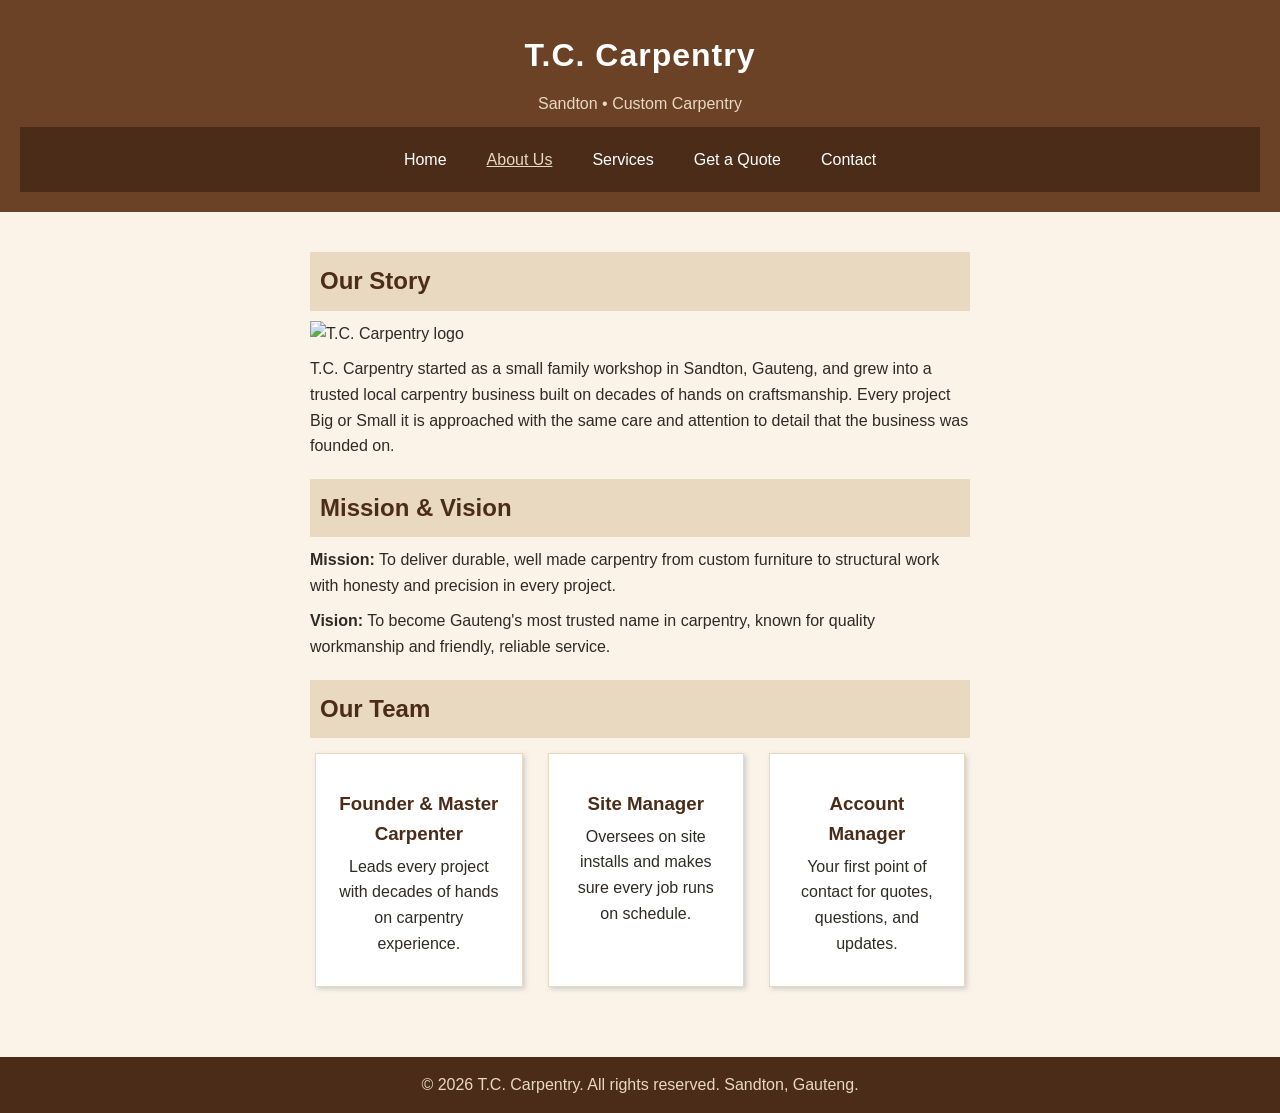
==== about.html @ 2064ab6b "Update all HTML pages with SEO and Part 2 improvements Added meta descriptions and improved semantic" ====
<!DOCTYPE html>
<html lang="en">
<head>
  <meta charset="UTF-8">
  <meta name="viewport" content="width=device-width, initial-scale=1.0">
  <title>T.C. Carpentry | About Us</title>
  <link rel="stylesheet" href="css/style.css">
</head>
<body>

  <header>
    <h1>T.C. Carpentry</h1>
    <p>Sandton &bull; Custom Carpentry</p>

    <nav>
      <ul>
        <li><a href="index.html">Home</a></li>
        <li><a href="about.html" class="current">About Us</a></li>
        <li><a href="services.html">Services</a></li>
        <li><a href="enquiry.html">Get a Quote</a></li>
        <li><a href="contact.html">Contact</a></li>
      </ul>
    </nav>
  </header>

  <main>
    <h2>Our Story</h2>
    <img class="responsive-image" src="images/Edited picture of mePM.png" alt="T.C. Carpentry logo">
    <p>
      T.C. Carpentry started as a small family workshop in Sandton, Gauteng,
      and grew into a trusted local carpentry business built on decades of
      hands on craftsmanship. Every project Big or Small it is approached
      with the same care and attention to detail that the business was
      founded on.
    </p>

    <h2>Mission &amp; Vision</h2>
    <p>
      <strong>Mission:</strong> To deliver durable, well made carpentry
      from custom furniture to structural work with honesty and precision
      in every project.
    </p>
    <p>
      <strong>Vision:</strong> To become Gauteng's most trusted name in
      carpentry, known for quality workmanship and friendly, reliable service.
    </p>

    <h2>Our Team</h2>

    <div class="container">
      <div>
        <h3>Founder &amp; Master Carpenter</h3>
        <p>Leads every project with decades of hands on carpentry experience.</p>
      </div>

      <div>
        <h3>Site Manager</h3>
        <p>Oversees on site installs and makes sure every job runs on schedule.</p>
      </div>

      <div>
        <h3>Account Manager</h3>
        <p>Your first point of contact for quotes, questions, and updates.</p>
      </div>
    </div>
  </main>

  <footer>
    &copy; 2026 T.C. Carpentry. All rights reserved. Sandton, Gauteng.
  </footer>

  <script src="js/main.js"></script>
</body>
</html>
---- css/style.css ----
/* CSS reset */
* {
  margin: 0;
  padding: 0;
  box-sizing: border-box;
}

body {
  font-family: Arial, Helvetica, sans-serif;
  background-color: #FBF3E7;
  color: #2E2A25;
  line-height: 1.6;
}

a {
  color: #6B4226;
}

/* image sizes that will be displayed */
img {
  max-width: 100%;
  height: auto;
  display: block;
  margin: 10px auto;
}

.responsive-image {
  height: auto;
  max-width: 100%;
}

/* ============ HEADER ============ */

header {
  background-color: #6B4226;
  color: white;
  text-align: center;
  padding: 20px;
}

h1 {
  color: white;
  padding: 10px;
  letter-spacing: 1px;
}

header p {
  color: #E8D9C0;
  margin-bottom: 10px;
}

/* ============ NAVIGATION MENU ============ */

nav {
  background-color: #4A2C18;
}

nav ul {
  display: flex;
  list-style: none;
  justify-content: center;
  gap: 20px;
  padding: 10px;
}

nav ul li a {
  color: white;
  text-decoration: none;
  display: block;
  padding: 10px;
}

nav ul li a:hover {
  background-color: #E8D9C0;
  color: #4A2C18;
}

nav ul li a:focus {
  background-color: #E8D9C0;
  color: #4A2C18;
}

nav ul li a:active {
  background-color: #C1571F;
  color: white;
}

/* shows which page we are on right now */
nav ul li a.current {
  text-decoration: underline;
  color: #E8D9C0;
}

/* ============ MAIN PAGE CONTENT ============ */

main {
  max-width: 700px;
  margin: 0 auto;
  padding: 20px;
}

h2 {
  padding: 10px;
  color: #4A2C18;
  background-color: #E8D9C0;
  margin-top: 20px;
  margin-bottom: 10px;
}

h3 {
  color: #4A2C18;
  margin-top: 15px;
  margin-bottom: 5px;
}

p {
  margin-bottom: 10px;
}

/* ============ CARD / TEAM / SERVICE GRID ============ */

.container {
  display: grid;
  grid-template-columns: auto auto auto;
  gap: 15px;
  margin-bottom: 15px;
}

.container div {
  background-color: white;
  padding: 20px;
  margin: 5px;
  color: #2E2A25;
  text-align: center;
  border: 1px solid #E8D9C0;
  box-shadow: 2px 2px 5px #cccccc;
}

.container div .icon {
  font-size: 32px;
}

/* ============ HERO SECTION ON THE HOMEPAGE ============ */

.hero {
  background-color: #E8D9C0;
  text-align: center;
  padding: 30px 20px;
}

.hero-images {
  display: grid;
  grid-template-columns: auto auto auto;
  gap: 15px;
}

.hero-images img {
  width: 100%;
  height: 250px;
  object-fit: cover;
}

/* ============ BUTTON ============ */

.btn {
  display: inline-block;
  background-color: #C1571F;
  color: white;
  padding: 10px 20px;
  text-decoration: none;
  font-weight: bold;
  border: none;
  cursor: pointer;
  font-family: Arial, Helvetica, sans-serif;
  letter-spacing: 1px;
  box-shadow: 2px 2px 5px #999999;
}

.btn:hover {
  background-color: #9C4312;
}

.btn:focus {
  background-color: #9C4312;
  outline: 2px solid #4A2C18;
}

.btn:active {
  background-color: #7A340D;
}

/* ============ FORMS (used on enquiry.html and contact.html) ============ */

form {
  max-width: 400px;
  margin-top: 10px;
}

label {
  display: block;
  font-weight: bold;
  margin-bottom: 5px;
}

input, select, textarea {
  width: 100%;
  padding: 8px;
  margin-bottom: 15px;
  border: 1px solid #999999;
  font-family: Arial, Helvetica, sans-serif;
}

input:focus, select:focus, textarea:focus {
  outline: 2px solid #6B4226;
}

textarea {
  resize: vertical;
  min-height: 100px;
}

/* ============ CONTACT PAGE MAPS ============ */

.map-box {
  margin-bottom: 25px;
}

.map-box iframe {
  width: 100%;
  height: 220px;
  border: 0;
}

/* ============ FOOTER ============ */

footer {
  background-color: #4A2C18;
  color: #E8D9C0;
  text-align: center;
  padding: 15px;
  margin-top: 30px;
}

/* ============================================================
   RESPONSIVE DESIGN / BREAKPOINTS
   ============================================================ */

@media screen and (max-width: 768px) {
  body {
    background-color: #F3E6D2;
  }

  nav ul {
    flex-direction: column;
  }

  .container {
    grid-template-columns: auto auto;
  }

  .hero-images {
    grid-template-columns: auto auto;
  }

  main {
    max-width: 90%;
  }

  h1 {
    font-size: 25px;
  }

  h2 {
    font-size: 18px;
  }

  p {
    font-size: 15px;
  }
}

@media screen and (max-width: 480px) {
  body {
    background-color: white;
  }

  .container {
    grid-template-columns: auto;
  }

  .hero-images {
    grid-template-columns: auto;
  }

  .hero-images img {
    height: 180px;
  }

  main {
    max-width: 100%;
    padding: 15px;
  }

  h1 {
    font-size: 20px;
  }

  h2 {
    font-size: 16px;
  }

  p {
    font-size: 14px;
  }

  form {
    max-width: 100%;
  }

  .map-box iframe {
    height: 180px;
  }
}
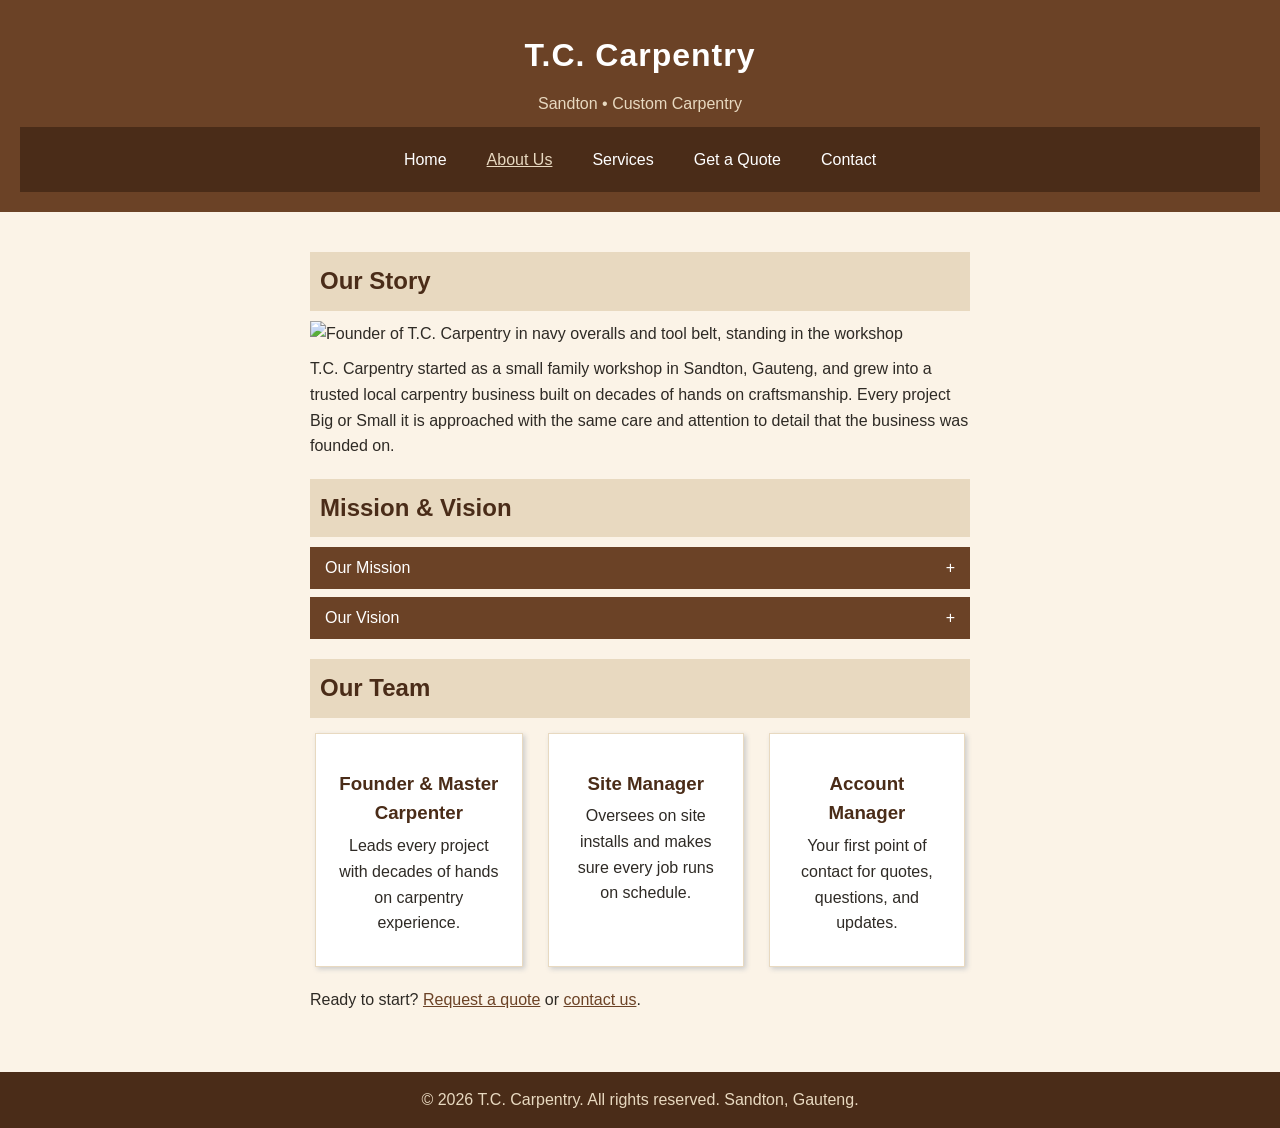
==== commit 018a1b7f: "adedd five-page site structure, responsive CSS" ====
--- a/about.html
+++ b/about.html
@@ -3,7 +3,10 @@
 <head>
   <meta charset="UTF-8">
   <meta name="viewport" content="width=device-width, initial-scale=1.0">
-  <title>T.C. Carpentry | About Us</title>
+  <title>About Us | T.C. Carpentry, Family Carpenters in Sandton</title>
+  <meta name="description" content="Meet T.C. Carpentry, a family-run carpentry business in Sandton, Gauteng. Read our story, mission, vision and meet the team.">
+  <meta name="keywords" content="about T.C. Carpentry, family carpenters Sandton, carpentry team Gauteng">
+  <meta name="author" content="Sinakhokonke Msibi, T.C. Carpentry">
   <link rel="stylesheet" href="css/style.css">
 </head>
 <body>
@@ -12,6 +15,7 @@
     <h1>T.C. Carpentry</h1>
     <p>Sandton &bull; Custom Carpentry</p>
 
+    <button class="menu-toggle" aria-label="Open menu">&#9776; Menu</button>
     <nav>
       <ul>
         <li><a href="index.html">Home</a></li>
@@ -25,7 +29,7 @@
 
   <main>
     <h2>Our Story</h2>
-    <img class="responsive-image" src="images/Edited picture of mePM.png" alt="T.C. Carpentry logo">
+    <img class="responsive-image" src="images/founder-photo.png" alt="Founder of T.C. Carpentry in navy overalls and tool belt, standing in the workshop">
     <p>
       T.C. Carpentry started as a small family workshop in Sandton, Gauteng,
       and grew into a trusted local carpentry business built on decades of
@@ -35,15 +39,16 @@
     </p>
 
     <h2>Mission &amp; Vision</h2>
-    <p>
-      <strong>Mission:</strong> To deliver durable, well made carpentry
-      from custom furniture to structural work with honesty and precision
-      in every project.
-    </p>
-    <p>
-      <strong>Vision:</strong> To become Gauteng's most trusted name in
-      carpentry, known for quality workmanship and friendly, reliable service.
-    </p>
+    <div class="accordion">
+      <button class="accordion-btn">Our Mission</button>
+      <div class="accordion-panel">
+        <p>To deliver durable, well made carpentry from custom furniture to structural work with honesty and precision in every project.</p>
+      </div>
+      <button class="accordion-btn">Our Vision</button>
+      <div class="accordion-panel">
+        <p>To become Gauteng's most trusted name in carpentry, known for quality workmanship and friendly, reliable service.</p>
+      </div>
+    </div>
 
     <h2>Our Team</h2>
 
@@ -63,6 +68,8 @@
         <p>Your first point of contact for quotes, questions, and updates.</p>
       </div>
     </div>
+
+    <p>Ready to start? <a href="enquiry.html">Request a quote</a> or <a href="contact.html">contact us</a>.</p>
   </main>
 
   <footer>
--- a/css/style.css
+++ b/css/style.css
@@ -231,6 +231,39 @@
   border: 0;
 }
 
+/* ============ PART 3: FORMS, ACCORDION, LIGHTBOX, MAP, ANIMATION ============ */
+
+.error { color: #B00020; font-size: 14px; display: block; margin-top: -10px; margin-bottom: 10px; }
+input.invalid, select.invalid, textarea.invalid { border: 2px solid #B00020; }
+input[type="radio"], input[type="checkbox"] { width: auto; margin: 0 8px 0 0; }
+.option { margin-bottom: 8px; }
+.option label { display: inline; font-weight: normal; }
+.response-box { background-color: white; border-left: 5px solid #6B4226; padding: 15px; margin-top: 20px; display: none; }
+.response-box.show { display: block; }
+.search-bar { max-width: 400px; }
+
+.accordion-btn { display: block; width: 100%; text-align: left; background-color: #6B4226; color: white; padding: 12px 15px; border: none; margin-top: 8px; font-size: 16px; font-family: Arial, Helvetica, sans-serif; cursor: pointer; }
+.accordion-btn::after { content: "+"; float: right; }
+.accordion-btn.active::after { content: "-"; }
+.accordion-btn:hover, .accordion-btn:focus { background-color: #4A2C18; }
+.accordion-panel { max-height: 0; overflow: hidden; background-color: white; transition: max-height 0.4s ease; }
+.accordion-panel.open { max-height: 200px; }
+.accordion-panel p { padding: 10px 15px; }
+
+.hero-images img { cursor: pointer; transition: transform 0.3s ease; }
+.hero-images img:hover { transform: scale(1.03); }
+.lightbox { display: none; position: fixed; top: 0; left: 0; width: 100%; height: 100%; background-color: rgba(0, 0, 0, 0.85); z-index: 1000; align-items: center; justify-content: center; }
+.lightbox.open { display: flex; }
+.lightbox img { max-width: 90%; max-height: 85%; }
+.lightbox-close { position: absolute; top: 15px; right: 25px; font-size: 40px; color: white; background: none; border: none; cursor: pointer; }
+
+#map { height: 350px; }
+.fade-in { opacity: 0; transform: translateY(20px); transition: opacity 0.6s ease, transform 0.6s ease; }
+.fade-in.visible { opacity: 1; transform: translateY(0); }
+
+/* mobile menu button (hidden on desktop) */
+.menu-toggle { display: none; }
+
 /* ============ FOOTER ============ */
 
 footer {
@@ -246,6 +279,40 @@
    ============================================================ */
 
 @media screen and (max-width: 768px) {
+  header {
+    padding: 10px;
+  }
+
+  .menu-toggle {
+    display: block;
+    width: 100%;
+    background-color: #4A2C18;
+    color: white;
+    border: none;
+    padding: 12px;
+    font-size: 16px;
+    font-family: Arial, Helvetica, sans-serif;
+    cursor: pointer;
+  }
+
+  nav {
+    display: none;
+  }
+
+  nav.open {
+    display: block;
+  }
+
+  nav ul {
+    gap: 0;
+    padding: 0;
+  }
+
+  nav ul li a {
+    padding: 12px;
+    border-top: 1px solid #6B4226;
+  }
+
   body {
     background-color: #F3E6D2;
   }
@@ -320,5 +387,15 @@
   .map-box iframe {
     height: 180px;
   }
-}
-
+
+  #map {
+    height: 280px;
+  }
+}
+
+/* lightbox arrows and caption */
+.lightbox-arrow { position: absolute; top: 50%; transform: translateY(-50%); font-size: 32px; color: white; background-color: rgba(0, 0, 0, 0.5); border: none; padding: 12px 16px; cursor: pointer; }
+.lightbox-arrow:hover, .lightbox-arrow:focus { background-color: rgba(107, 66, 38, 0.9); }
+.lightbox-prev { left: 15px; }
+.lightbox-next { right: 15px; }
+.lightbox-caption { position: absolute; bottom: 15px; left: 0; right: 0; text-align: center; color: white; font-size: 16px; margin: 0; }
